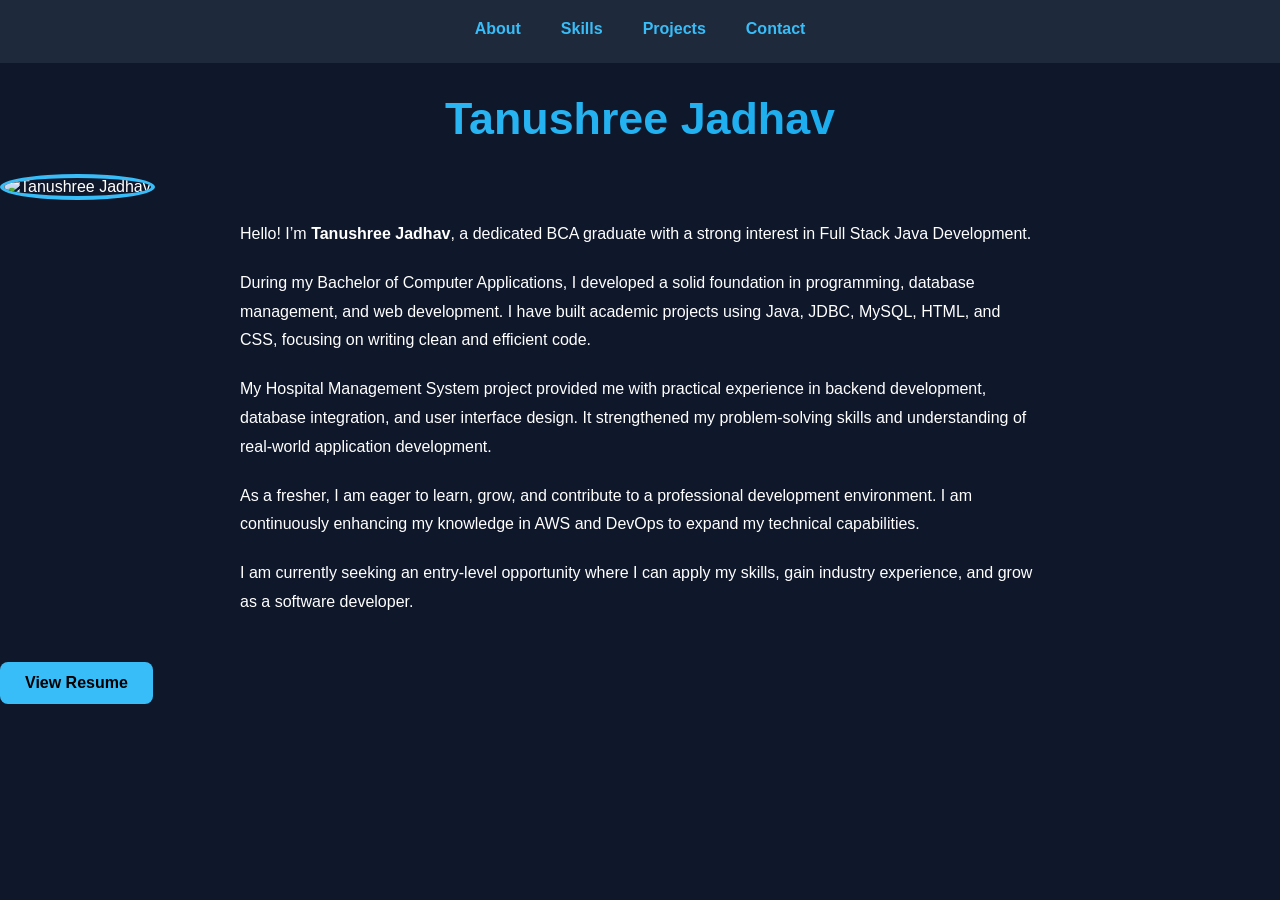
==== index.html @ d6f52b44 "Update index.html" ====
<!DOCTYPE html>
<html>
<head>
    <title>Tanushree Jadhav | About</title>
    <link rel="stylesheet" href="style.css">
</head>
<body>

<nav>
    <a href="index.html">About</a>
    <a href="skills.html">Skills</a>
    <a href="projects.html">Projects</a>
    <a href="contact.html">Contact</a>
</nav>

<h1>Tanushree Jadhav</h1>

<img src="profile.jpg" alt="Tanushree Jadhav">

<p>
Hello! I’m <strong>Tanushree Jadhav</strong>, a dedicated BCA graduate with a strong interest in Full Stack Java Development.
</p>

<p>
During my Bachelor of Computer Applications, I developed a solid foundation in programming, database management, and web development. I have built academic projects using Java, JDBC, MySQL, HTML, and CSS, focusing on writing clean and efficient code.
</p>

<p>
My Hospital Management System project provided me with practical experience in backend development, database integration, and user interface design. It strengthened my problem-solving skills and understanding of real-world application development.
</p>

<p>
As a fresher, I am eager to learn, grow, and contribute to a professional development environment. I am continuously enhancing my knowledge in AWS and DevOps to expand my technical capabilities.
</p>

<p>
I am currently seeking an entry-level opportunity where I can apply my skills, gain industry experience, and grow as a software developer.
</p>

<a href="resume.pdf" class="btn" target="_blank">View Resume</a>

</body>
</html>
---- style.css ----
/* ===== Global Styles ===== */
body {
    background: #0f172a;
    color: #ffffff;
    font-family: 'Poppins', Arial, sans-serif;
    margin: 0;
    padding: 0;
    scroll-behavior: smooth;
}

a {
    text-decoration: none;
    transition: all 0.3s ease;
}

/* ===== Navigation ===== */
nav {
    display: flex;
    justify-content: center;
    padding: 20px;
    background: #1e293b;
    position: sticky;
    top: 0;
    z-index: 1000;
}

nav a {
    color: #38bdf8;
    margin: 0 20px;
    font-weight: bold;
    position: relative;
    padding-bottom: 5px;
}

nav a::after {
    content: '';
    position: absolute;
    width: 0%;
    height: 2px;
    bottom: 0;
    left: 0;
    background-color: #ffffff;
    transition: width 0.3s;
}

nav a:hover::after {
    width: 100%;
}

nav a:hover {
    color: #ffffff;
}

/* ===== Headings ===== */
h1 {
    text-align: center;
    margin-top: 30px;
    font-size: 2.8rem;
    background: linear-gradient(90deg, #38bdf8, #0ea5e9);
    -webkit-background-clip: text;
    -webkit-text-fill-color: transparent;
    animation: fadeIn 1s ease forwards;
}

/* ===== Paragraphs ===== */
p {
    max-width: 800px;
    margin: 20px auto;
    line-height: 1.8;
    font-size: 16px;
    opacity: 0;
    transform: translateY(30px);
    animation: fadeUp 1s ease forwards;
}

/* ===== Buttons ===== */
.btn {
    background: #38bdf8;
    color: black;
    padding: 12px 25px;
    border-radius: 8px;
    font-weight: bold;
    display: inline-block;
    margin-top: 25px;
    transition: all 0.3s ease;
}

.btn:hover {
    background: #ffffff;
    color: #0f172a;
    transform: scale(1.05);
    box-shadow: 0 8px 20px rgba(56, 189, 248, 0.5);
}

/* ===== Profile Image ===== */
img {
    width: 180px;
    height: 180px;
    border-radius: 50%;
    border: 4px solid #38bdf8;
    object-fit: cover;
    transition: transform 0.4s, box-shadow 0.4s;
}

img:hover {
    transform: scale(1.1) rotate(5deg);
    box-shadow: 0 10px 20px rgba(56, 189, 248, 0.5);
}

/* ===== Skills & Projects Grid ===== */
.skills-container,
.projects-container {
    display: grid;
    grid-template-columns: repeat(auto-fit, minmax(200px, 1fr));
    gap: 25px;
    padding: 40px;
    max-width: 1200px;
    margin: 0 auto;
}

.skill-card,
.project-card {
    background: #1e293b;
    padding: 25px 20px;
    text-align: center;
    border-radius: 15px;
    font-weight: bold;
    font-size: 1.1rem;
    color: #ffffff;
    transition: all 0.4s ease;
    opacity: 0;
    transform: translateY(30px);
    animation: fadeUp 0.8s forwards;
}

/* Staggered animation delays */
.skill-card:nth-child(1),
.project-card:nth-child(1) { animation-delay: 0.2s; }
.skill-card:nth-child(2),
.project-card:nth-child(2) { animation-delay: 0.4s; }
.skill-card:nth-child(3),
.project-card:nth-child(3) { animation-delay: 0.6s; }
.skill-card:nth-child(4),
.project-card:nth-child(4) { animation-delay: 0.8s; }
.skill-card:nth-child(5),
.project-card:nth-child(5) { animation-delay: 1s; }
.skill-card:nth-child(6),
.project-card:nth-child(6) { animation-delay: 1.2s; }
.skill-card:nth-child(7),
.project-card:nth-child(7) { animation-delay: 1.4s; }
.skill-card:nth-child(8),
.project-card:nth-child(8) { animation-delay: 1.6s; }

/* Hover Effects for Skill/Project Cards */
.skill-card:hover,
.project-card:hover {
    background: linear-gradient(135deg, #38bdf8, #0ea5e9);
    color: #000000;
    transform: scale(1.1) rotate(-2deg);
    box-shadow: 0 10px 25px rgba(56, 189, 248, 0.5);
}

/* ===== Contact Links ===== */
.contact-link {
    display: block;
    margin: 10px 0;
    padding: 12px 25px;
    background: #1e293b;
    border-radius: 10px;
    color: #38bdf8;
    font-size: 18px;
    font-weight: bold;
    width: 250px;
    transition: all 0.3s ease;
    opacity: 0;
    transform: translateY(30px);
    animation: fadeUp 0.8s forwards;
}

/* Staggered animation delays for contact links */
.contact-link:nth-child(2) { animation-delay: 0.3s; }
.contact-link:nth-child(3) { animation-delay: 0.6s; }
.contact-link:nth-child(4) { animation-delay: 0.9s; }
.contact-link:nth-child(5) { animation-delay: 1.2s; }

.contact-link:hover {
    background: linear-gradient(135deg, #38bdf8, #0ea5e9);
    color: #000000;
    transform: scale(1.05) translateY(-3px);
    box-shadow: 0 8px 20px rgba(56, 189, 248, 0.5);
}

/* ===== Animations ===== */
@keyframes fadeUp {
    0% { opacity: 0; transform: translateY(30px); }
    100% { opacity: 1; transform: translateY(0); }
}

@keyframes fadeIn {
    0% { opacity: 0; transform: translateY(20px); }
    100% { opacity: 1; transform: translateY(0); }
}

/* ===== Responsive ===== */
@media (max-width: 768px) {
    h1 { font-size: 2rem; }
    .skill-card, .project-card { padding: 20px 15px; font-size: 1rem; }
    .contact-link { width: 200px; font-size: 16px; }
    img { width: 150px; height: 150px; }
    p { font-size: 15px; padding: 0 10px; }
}
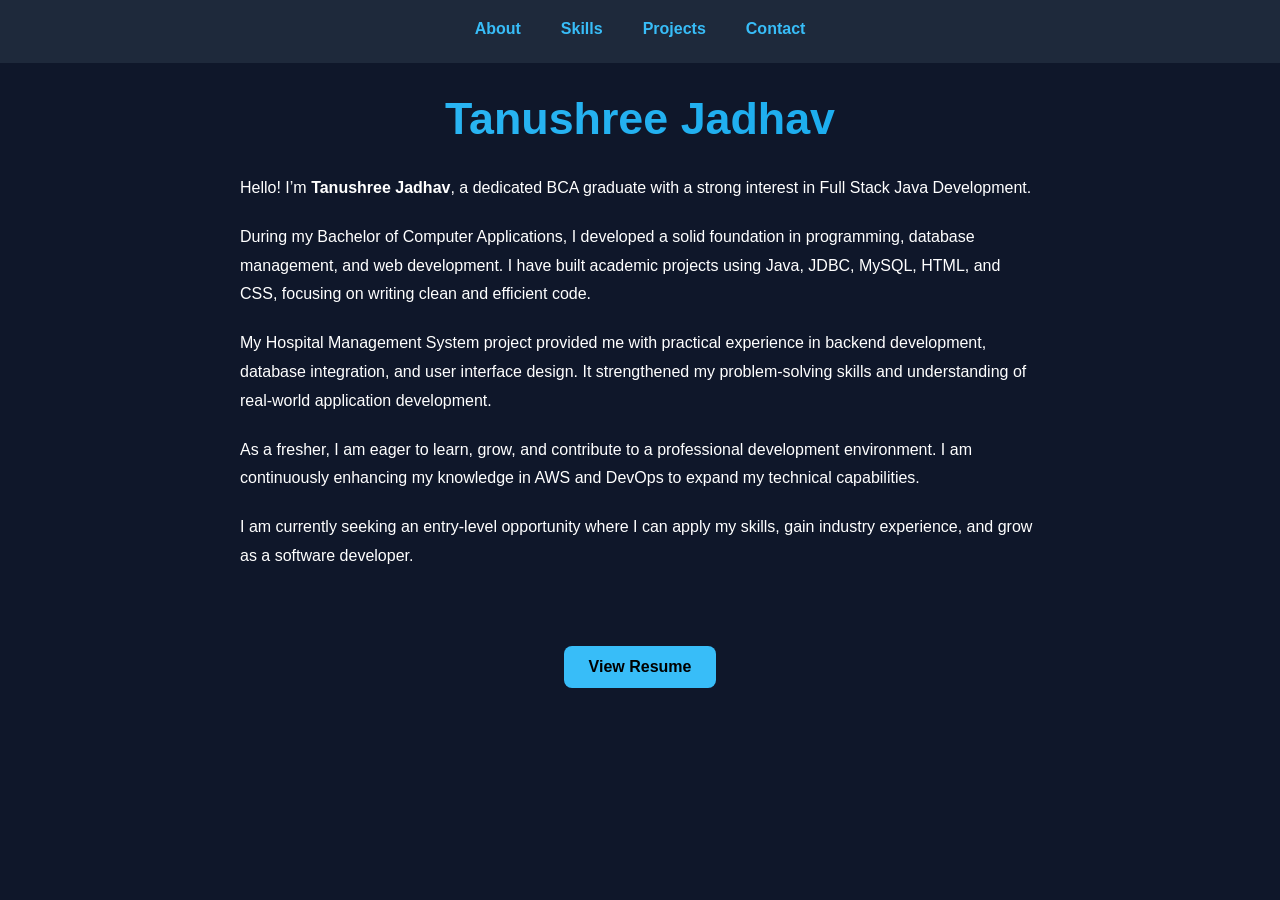
==== commit 3416c9a9: "Update index.html" ====
--- a/index.html
+++ b/index.html
@@ -15,8 +15,7 @@
 
 <h1>Tanushree Jadhav</h1>
 
-<img src="profile.jpg" alt="Tanushree Jadhav">
-
+<!-- About Text -->
 <p>
 Hello! I’m <strong>Tanushree Jadhav</strong>, a dedicated BCA graduate with a strong interest in Full Stack Java Development.
 </p>
@@ -37,7 +36,10 @@
 I am currently seeking an entry-level opportunity where I can apply my skills, gain industry experience, and grow as a software developer.
 </p>
 
-<a href="resume.pdf" class="btn" target="_blank">View Resume</a>
+<!-- Centered Resume Box -->
+<div style="display:flex; justify-content:center; margin-top:50px;">
+    <a href="resume.pdf" class="btn" target="_blank">View Resume</a>
+</div>
 
 </body>
 </html>
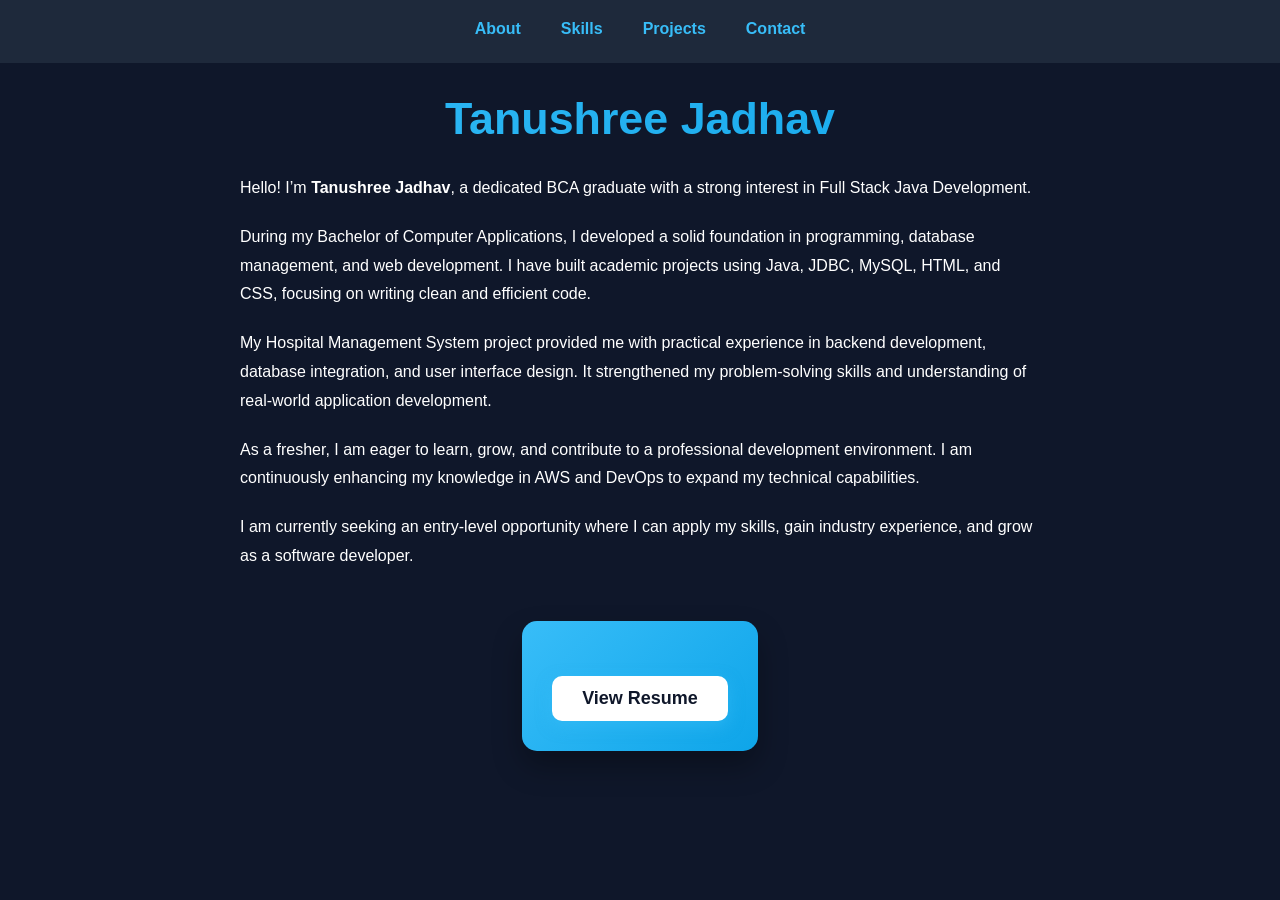
==== commit 6ea032a5: "Update index.html" ====
--- a/index.html
+++ b/index.html
@@ -15,7 +15,6 @@
 
 <h1>Tanushree Jadhav</h1>
 
-<!-- About Text -->
 <p>
 Hello! I’m <strong>Tanushree Jadhav</strong>, a dedicated BCA graduate with a strong interest in Full Stack Java Development.
 </p>
@@ -37,7 +36,7 @@
 </p>
 
 <!-- Centered Resume Box -->
-<div style="display:flex; justify-content:center; margin-top:50px;">
+<div class="resume-box">
     <a href="resume.pdf" class="btn" target="_blank">View Resume</a>
 </div>
 
--- a/style.css
+++ b/style.css
@@ -90,21 +90,6 @@
     color: #0f172a;
     transform: scale(1.05);
     box-shadow: 0 8px 20px rgba(56, 189, 248, 0.5);
-}
-
-/* ===== Profile Image ===== */
-img {
-    width: 180px;
-    height: 180px;
-    border-radius: 50%;
-    border: 4px solid #38bdf8;
-    object-fit: cover;
-    transition: transform 0.4s, box-shadow 0.4s;
-}
-
-img:hover {
-    transform: scale(1.1) rotate(5deg);
-    box-shadow: 0 10px 20px rgba(56, 189, 248, 0.5);
 }
 
 /* ===== Skills & Projects Grid ===== */
@@ -190,6 +175,44 @@
     box-shadow: 0 8px 20px rgba(56, 189, 248, 0.5);
 }
 
+/* ===== Resume Box Styles ===== */
+.resume-box {
+    display: flex;
+    justify-content: center;
+    align-items: center;
+    margin-top: 50px;
+    padding: 30px;
+    background: linear-gradient(135deg, #38bdf8, #0ea5e9);
+    border-radius: 15px;
+    box-shadow: 0 15px 30px rgba(0,0,0,0.3);
+    transition: transform 0.3s, box-shadow 0.3s;
+    width: fit-content;
+    margin-left: auto;
+    margin-right: auto;
+}
+
+.resume-box:hover {
+    transform: scale(1.05);
+    box-shadow: 0 20px 40px rgba(0,0,0,0.4);
+}
+
+.resume-box .btn {
+    background: white;
+    color: #0f172a;
+    padding: 12px 30px;
+    font-size: 18px;
+    font-weight: bold;
+    border-radius: 10px;
+    box-shadow: 0 5px 15px rgba(56,189,248,0.5);
+    transition: all 0.3s ease;
+}
+
+.resume-box .btn:hover {
+    background: #0f172a;
+    color: #38bdf8;
+    box-shadow: 0 8px 20px rgba(56,189,248,0.6);
+}
+
 /* ===== Animations ===== */
 @keyframes fadeUp {
     0% { opacity: 0; transform: translateY(30px); }
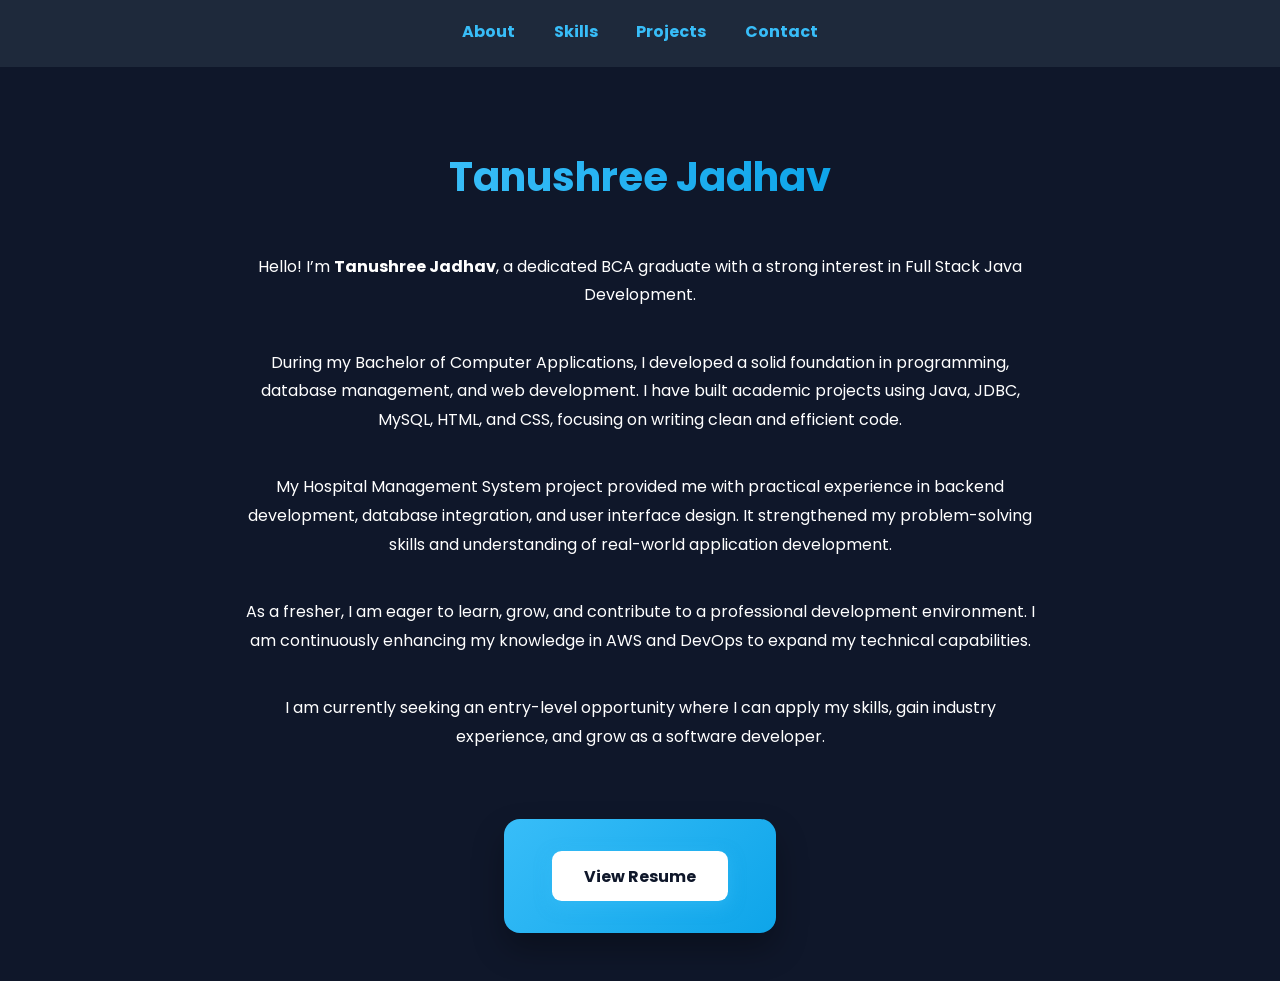
==== commit 57791da1: "Update index.html" ====
--- a/index.html
+++ b/index.html
@@ -2,6 +2,10 @@
 <html>
 <head>
     <title>Tanushree Jadhav | About</title>
+
+    <!-- Google Font -->
+    <link href="https://fonts.googleapis.com/css2?family=Poppins:wght@400;600;700&display=swap" rel="stylesheet">
+
     <link rel="stylesheet" href="style.css">
 </head>
 <body>
@@ -13,31 +17,32 @@
     <a href="contact.html">Contact</a>
 </nav>
 
-<h1>Tanushree Jadhav</h1>
+<div class="about-container">
+    <h1>Tanushree Jadhav</h1>
 
-<p>
-Hello! I’m <strong>Tanushree Jadhav</strong>, a dedicated BCA graduate with a strong interest in Full Stack Java Development.
-</p>
+    <p>
+    Hello! I’m <strong>Tanushree Jadhav</strong>, a dedicated BCA graduate with a strong interest in Full Stack Java Development.
+    </p>
 
-<p>
-During my Bachelor of Computer Applications, I developed a solid foundation in programming, database management, and web development. I have built academic projects using Java, JDBC, MySQL, HTML, and CSS, focusing on writing clean and efficient code.
-</p>
+    <p>
+    During my Bachelor of Computer Applications, I developed a solid foundation in programming, database management, and web development. I have built academic projects using Java, JDBC, MySQL, HTML, and CSS, focusing on writing clean and efficient code.
+    </p>
 
-<p>
-My Hospital Management System project provided me with practical experience in backend development, database integration, and user interface design. It strengthened my problem-solving skills and understanding of real-world application development.
-</p>
+    <p>
+    My Hospital Management System project provided me with practical experience in backend development, database integration, and user interface design. It strengthened my problem-solving skills and understanding of real-world application development.
+    </p>
 
-<p>
-As a fresher, I am eager to learn, grow, and contribute to a professional development environment. I am continuously enhancing my knowledge in AWS and DevOps to expand my technical capabilities.
-</p>
+    <p>
+    As a fresher, I am eager to learn, grow, and contribute to a professional development environment. I am continuously enhancing my knowledge in AWS and DevOps to expand my technical capabilities.
+    </p>
 
-<p>
-I am currently seeking an entry-level opportunity where I can apply my skills, gain industry experience, and grow as a software developer.
-</p>
+    <p>
+    I am currently seeking an entry-level opportunity where I can apply my skills, gain industry experience, and grow as a software developer.
+    </p>
 
-<!-- Centered Resume Box -->
-<div class="resume-box">
-    <a href="resume.pdf" class="btn" target="_blank">View Resume</a>
+    <div class="resume-box">
+        <a href="resume.pdf" class="btn" target="_blank">View Resume</a>
+    </div>
 </div>
 
 </body>
--- a/style.css
+++ b/style.css
@@ -1,4 +1,8 @@
 /* ===== Global Styles ===== */
+html {
+    font-size: 16px; /* Base font size for rem units */
+}
+
 body {
     background: #0f172a;
     color: #ffffff;
@@ -17,7 +21,7 @@
 nav {
     display: flex;
     justify-content: center;
-    padding: 20px;
+    padding: 1.2rem 0;
     background: #1e293b;
     position: sticky;
     top: 0;
@@ -26,10 +30,11 @@
 
 nav a {
     color: #38bdf8;
-    margin: 0 20px;
+    margin: 0 1.2rem;
     font-weight: bold;
     position: relative;
-    padding-bottom: 5px;
+    padding-bottom: 0.2rem;
+    font-size: 1rem; /* consistent on all screens */
 }
 
 nav a::after {
@@ -54,181 +59,160 @@
 /* ===== Headings ===== */
 h1 {
     text-align: center;
-    margin-top: 30px;
-    font-size: 2.8rem;
+    margin-top: 2rem;
+    font-size: 2.5rem; /* Use rem for scaling */
     background: linear-gradient(90deg, #38bdf8, #0ea5e9);
     -webkit-background-clip: text;
     -webkit-text-fill-color: transparent;
-    animation: fadeIn 1s ease forwards;
 }
 
 /* ===== Paragraphs ===== */
 p {
-    max-width: 800px;
-    margin: 20px auto;
+    max-width: 50rem; /* 800px approx */
+    margin: 1.2rem auto;
     line-height: 1.8;
-    font-size: 16px;
-    opacity: 0;
-    transform: translateY(30px);
-    animation: fadeUp 1s ease forwards;
-}
-
-/* ===== Buttons ===== */
-.btn {
-    background: #38bdf8;
-    color: black;
-    padding: 12px 25px;
-    border-radius: 8px;
-    font-weight: bold;
-    display: inline-block;
-    margin-top: 25px;
-    transition: all 0.3s ease;
-}
-
-.btn:hover {
-    background: #ffffff;
+    font-size: 1rem;
+}
+
+/* ===== About Page ===== */
+.about-container {
+    display: flex;
+    flex-direction: column;
+    align-items: center;
+    justify-content: flex-start;
+    max-width: 50rem;
+    margin: 0 auto;
+    padding: 3rem 1rem;
+    text-align: center;
+}
+
+/* ===== Resume Box ===== */
+.resume-box {
+    display: flex;
+    justify-content: center;
+    align-items: center;
+    margin-top: 3rem;
+    padding: 2rem 3rem;
+    background: linear-gradient(135deg, #38bdf8, #0ea5e9);
+    border-radius: 1rem;
+    box-shadow: 0 1rem 2rem rgba(0,0,0,0.3);
+    transition: transform 0.3s, box-shadow 0.3s;
+}
+
+.resume-box:hover {
+    transform: scale(1.05);
+    box-shadow: 0 1.2rem 2.5rem rgba(0,0,0,0.4);
+}
+
+.resume-box .btn {
+    background: white;
     color: #0f172a;
-    transform: scale(1.05);
-    box-shadow: 0 8px 20px rgba(56, 189, 248, 0.5);
-}
-
-/* ===== Skills & Projects Grid ===== */
+    padding: 0.8rem 2rem;
+    font-size: 1rem;
+    font-weight: bold;
+    border-radius: 0.6rem;
+    box-shadow: 0 0.3rem 1rem rgba(56,189,248,0.5);
+}
+
+.resume-box .btn:hover {
+    background: #0f172a;
+    color: #38bdf8;
+    box-shadow: 0 0.5rem 1.5rem rgba(56,189,248,0.6);
+}
+
+/* ===== Skills & Projects ===== */
 .skills-container,
 .projects-container {
     display: grid;
-    grid-template-columns: repeat(auto-fit, minmax(200px, 1fr));
-    gap: 25px;
-    padding: 40px;
-    max-width: 1200px;
+    grid-template-columns: repeat(auto-fit, minmax(12rem, 1fr));
+    gap: 1.5rem;
+    padding: 2.5rem;
+    max-width: 75rem;
     margin: 0 auto;
 }
 
 .skill-card,
 .project-card {
     background: #1e293b;
-    padding: 25px 20px;
-    text-align: center;
-    border-radius: 15px;
-    font-weight: bold;
-    font-size: 1.1rem;
+    padding: 1.5rem 1rem;
+    text-align: center;
+    border-radius: 1rem;
+    font-weight: bold;
+    font-size: 1rem;
     color: #ffffff;
     transition: all 0.4s ease;
-    opacity: 0;
-    transform: translateY(30px);
-    animation: fadeUp 0.8s forwards;
-}
-
-/* Staggered animation delays */
-.skill-card:nth-child(1),
-.project-card:nth-child(1) { animation-delay: 0.2s; }
-.skill-card:nth-child(2),
-.project-card:nth-child(2) { animation-delay: 0.4s; }
-.skill-card:nth-child(3),
-.project-card:nth-child(3) { animation-delay: 0.6s; }
-.skill-card:nth-child(4),
-.project-card:nth-child(4) { animation-delay: 0.8s; }
-.skill-card:nth-child(5),
-.project-card:nth-child(5) { animation-delay: 1s; }
-.skill-card:nth-child(6),
-.project-card:nth-child(6) { animation-delay: 1.2s; }
-.skill-card:nth-child(7),
-.project-card:nth-child(7) { animation-delay: 1.4s; }
-.skill-card:nth-child(8),
-.project-card:nth-child(8) { animation-delay: 1.6s; }
-
-/* Hover Effects for Skill/Project Cards */
+}
+
 .skill-card:hover,
 .project-card:hover {
     background: linear-gradient(135deg, #38bdf8, #0ea5e9);
     color: #000000;
-    transform: scale(1.1) rotate(-2deg);
-    box-shadow: 0 10px 25px rgba(56, 189, 248, 0.5);
-}
-
-/* ===== Contact Links ===== */
+    transform: scale(1.05);
+    box-shadow: 0 0.5rem 1.5rem rgba(56, 189, 248, 0.5);
+}
+
+/* ===== Contact Page ===== */
+.contact-wrapper {
+    display: flex;
+    justify-content: center;
+    align-items: center;
+    min-height: calc(100vh - 5rem); /* adjust for nav height */
+    padding: 1rem;
+}
+
+.contact-container {
+    display: flex;
+    flex-direction: column;
+    align-items: center;
+    text-align: center;
+}
+
+.contact-container h1 {
+    font-size: 2.5rem;
+    margin-bottom: 2.5rem;
+    background: linear-gradient(90deg, #38bdf8, #0ea5e9);
+    -webkit-background-clip: text;
+    -webkit-text-fill-color: transparent;
+}
+
 .contact-link {
     display: block;
-    margin: 10px 0;
-    padding: 12px 25px;
+    margin: 1rem 0;
+    padding: 1rem 2rem;
+    width: 18rem;
+    font-size: 1rem;
+    font-weight: bold;
+    border-radius: 0.8rem;
     background: #1e293b;
-    border-radius: 10px;
     color: #38bdf8;
-    font-size: 18px;
-    font-weight: bold;
-    width: 250px;
     transition: all 0.3s ease;
-    opacity: 0;
-    transform: translateY(30px);
-    animation: fadeUp 0.8s forwards;
-}
-
-/* Staggered animation delays for contact links */
-.contact-link:nth-child(2) { animation-delay: 0.3s; }
-.contact-link:nth-child(3) { animation-delay: 0.6s; }
-.contact-link:nth-child(4) { animation-delay: 0.9s; }
-.contact-link:nth-child(5) { animation-delay: 1.2s; }
+}
 
 .contact-link:hover {
     background: linear-gradient(135deg, #38bdf8, #0ea5e9);
     color: #000000;
-    transform: scale(1.05) translateY(-3px);
-    box-shadow: 0 8px 20px rgba(56, 189, 248, 0.5);
-}
-
-/* ===== Resume Box Styles ===== */
-.resume-box {
-    display: flex;
-    justify-content: center;
-    align-items: center;
-    margin-top: 50px;
-    padding: 30px;
-    background: linear-gradient(135deg, #38bdf8, #0ea5e9);
-    border-radius: 15px;
-    box-shadow: 0 15px 30px rgba(0,0,0,0.3);
-    transition: transform 0.3s, box-shadow 0.3s;
-    width: fit-content;
-    margin-left: auto;
-    margin-right: auto;
-}
-
-.resume-box:hover {
     transform: scale(1.05);
-    box-shadow: 0 20px 40px rgba(0,0,0,0.4);
-}
-
-.resume-box .btn {
-    background: white;
-    color: #0f172a;
-    padding: 12px 30px;
-    font-size: 18px;
-    font-weight: bold;
-    border-radius: 10px;
-    box-shadow: 0 5px 15px rgba(56,189,248,0.5);
-    transition: all 0.3s ease;
-}
-
-.resume-box .btn:hover {
-    background: #0f172a;
-    color: #38bdf8;
-    box-shadow: 0 8px 20px rgba(56,189,248,0.6);
+    box-shadow: 0 0.5rem 1.5rem rgba(56,189,248,0.5);
 }
 
 /* ===== Animations ===== */
 @keyframes fadeUp {
-    0% { opacity: 0; transform: translateY(30px); }
+    0% { opacity: 0; transform: translateY(2rem); }
     100% { opacity: 1; transform: translateY(0); }
 }
 
 @keyframes fadeIn {
-    0% { opacity: 0; transform: translateY(20px); }
+    0% { opacity: 0; transform: translateY(1rem); }
     100% { opacity: 1; transform: translateY(0); }
 }
 
-/* ===== Responsive ===== */
-@media (max-width: 768px) {
+/* ===== Responsive (Mobile Friendly) ===== */
+@media (max-width: 480px) {
     h1 { font-size: 2rem; }
-    .skill-card, .project-card { padding: 20px 15px; font-size: 1rem; }
-    .contact-link { width: 200px; font-size: 16px; }
-    img { width: 150px; height: 150px; }
-    p { font-size: 15px; padding: 0 10px; }
-}
+    p { font-size: 1rem; }
+    nav a { font-size: 0.95rem; margin: 0 0.8rem; }
+    .contact-container h1 { font-size: 2rem; }
+    .contact-link { width: 90%; font-size: 1rem; padding: 0.9rem 1rem; }
+    .resume-box { padding: 1.5rem 2rem; }
+    .skill-card, .project-card { padding: 1rem; font-size: 0.95rem; }
+}
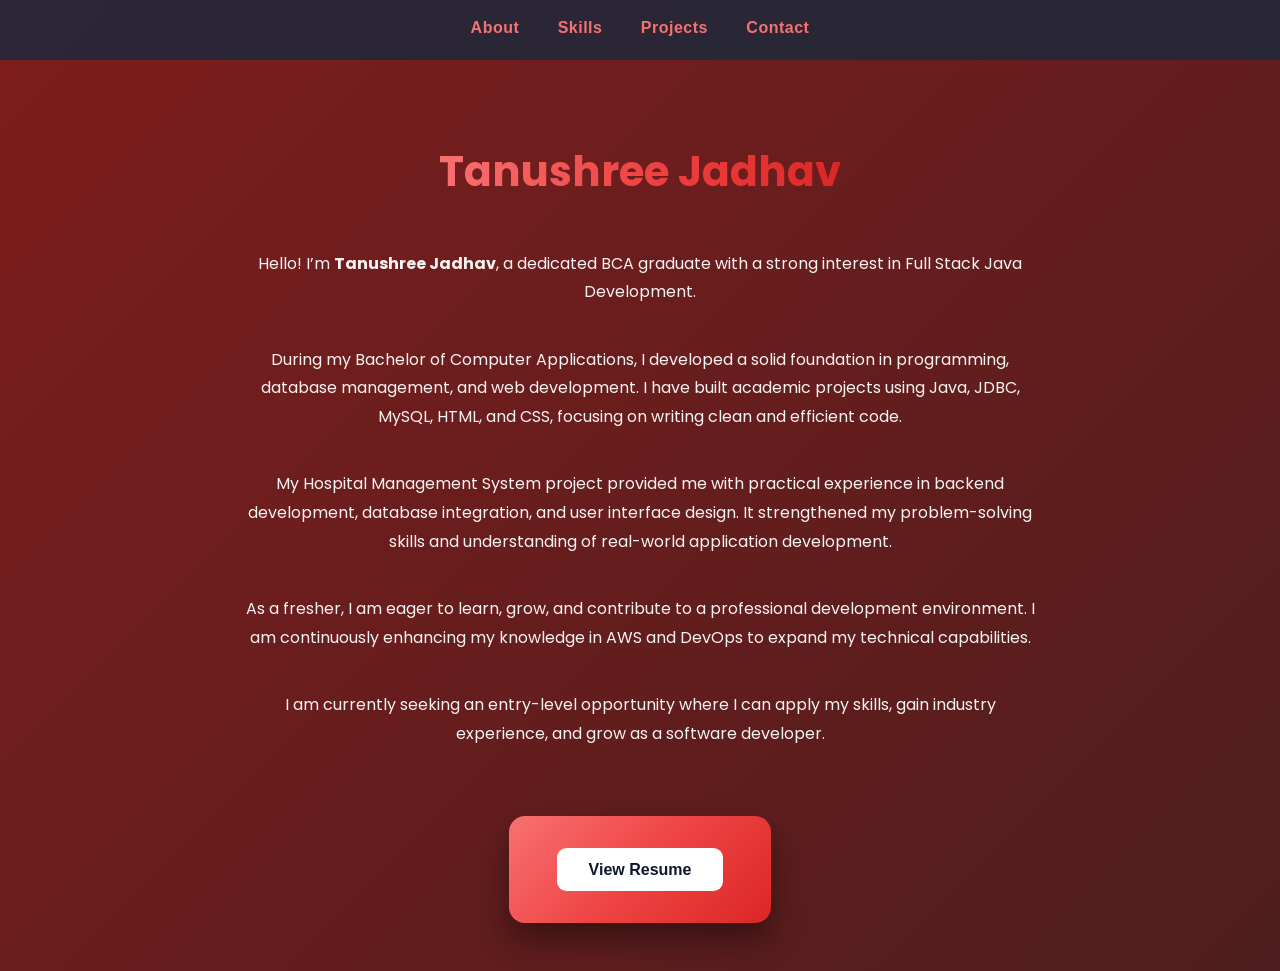
==== commit dc49e8ad: "Update index.html" ====
--- a/index.html
+++ b/index.html
@@ -1,11 +1,17 @@
 <!DOCTYPE html>
-<html>
+<html lang="en">
 <head>
+    <meta charset="UTF-8">
+
+    <!-- Mobile Responsive (IMPORTANT) -->
+    <meta name="viewport" content="width=device-width, initial-scale=1.0">
+
     <title>Tanushree Jadhav | About</title>
 
     <!-- Google Font -->
     <link href="https://fonts.googleapis.com/css2?family=Poppins:wght@400;600;700&display=swap" rel="stylesheet">
 
+    <!-- CSS -->
     <link rel="stylesheet" href="style.css">
 </head>
 <body>
--- a/style.css
+++ b/style.css
@@ -1,17 +1,29 @@
 /* ===== Global Styles ===== */
 html {
-    font-size: 16px; /* Base font size for rem units */
+    font-size: 16px;
 }
 
 body {
-    background: #0f172a;
-    color: #ffffff;
-    font-family: 'Poppins', Arial, sans-serif;
     margin: 0;
     padding: 0;
+    font-family: 'Poppins', Arial, sans-serif;
+    color: #ffffff;
     scroll-behavior: smooth;
-}
-
+
+    /* 🔥 Animated Gradient Background */
+    background: linear-gradient(-45deg, #0f172a, #1e1b2e, #3f1d1d, #7f1d1d);
+    background-size: 400% 400%;
+    animation: gradientMove 12s ease infinite;
+}
+
+/* Background Animation */
+@keyframes gradientMove {
+    0% { background-position: 0% 50%; }
+    50% { background-position: 100% 50%; }
+    100% { background-position: 0% 50%; }
+}
+
+/* Smooth link effect */
 a {
     text-decoration: none;
     transition: all 0.3s ease;
@@ -22,19 +34,21 @@
     display: flex;
     justify-content: center;
     padding: 1.2rem 0;
-    background: #1e293b;
+    background: rgba(30, 41, 59, 0.85);
+    backdrop-filter: blur(8px);
     position: sticky;
     top: 0;
     z-index: 1000;
 }
 
 nav a {
-    color: #38bdf8;
+    color: #f87171;
     margin: 0 1.2rem;
-    font-weight: bold;
+    font-weight: 600;
     position: relative;
     padding-bottom: 0.2rem;
-    font-size: 1rem; /* consistent on all screens */
+    font-size: 1rem;
+    letter-spacing: 0.5px;
 }
 
 nav a::after {
@@ -44,7 +58,7 @@
     height: 2px;
     bottom: 0;
     left: 0;
-    background-color: #ffffff;
+    background-color: #f87171;
     transition: width 0.3s;
 }
 
@@ -60,18 +74,20 @@
 h1 {
     text-align: center;
     margin-top: 2rem;
-    font-size: 2.5rem; /* Use rem for scaling */
-    background: linear-gradient(90deg, #38bdf8, #0ea5e9);
+    font-size: 2.6rem;
+    font-weight: 700;
+    background: linear-gradient(90deg, #f87171, #ef4444, #dc2626);
     -webkit-background-clip: text;
     -webkit-text-fill-color: transparent;
 }
 
 /* ===== Paragraphs ===== */
 p {
-    max-width: 50rem; /* 800px approx */
+    max-width: 50rem;
     margin: 1.2rem auto;
     line-height: 1.8;
     font-size: 1rem;
+    opacity: 0.95;
 }
 
 /* ===== About Page ===== */
@@ -79,7 +95,6 @@
     display: flex;
     flex-direction: column;
     align-items: center;
-    justify-content: flex-start;
     max-width: 50rem;
     margin: 0 auto;
     padding: 3rem 1rem;
@@ -93,15 +108,15 @@
     align-items: center;
     margin-top: 3rem;
     padding: 2rem 3rem;
-    background: linear-gradient(135deg, #38bdf8, #0ea5e9);
+    background: linear-gradient(135deg, #f87171, #ef4444, #dc2626);
     border-radius: 1rem;
-    box-shadow: 0 1rem 2rem rgba(0,0,0,0.3);
-    transition: transform 0.3s, box-shadow 0.3s;
+    box-shadow: 0 1rem 2rem rgba(0,0,0,0.4);
+    transition: all 0.4s ease;
 }
 
 .resume-box:hover {
-    transform: scale(1.05);
-    box-shadow: 0 1.2rem 2.5rem rgba(0,0,0,0.4);
+    transform: translateY(-5px);
+    box-shadow: 0 1.2rem 2.5rem rgba(248,113,113,0.4);
 }
 
 .resume-box .btn {
@@ -109,15 +124,13 @@
     color: #0f172a;
     padding: 0.8rem 2rem;
     font-size: 1rem;
-    font-weight: bold;
+    font-weight: 600;
     border-radius: 0.6rem;
-    box-shadow: 0 0.3rem 1rem rgba(56,189,248,0.5);
 }
 
 .resume-box .btn:hover {
     background: #0f172a;
-    color: #38bdf8;
-    box-shadow: 0 0.5rem 1.5rem rgba(56,189,248,0.6);
+    color: #f87171;
 }
 
 /* ===== Skills & Projects ===== */
@@ -133,11 +146,11 @@
 
 .skill-card,
 .project-card {
-    background: #1e293b;
+    background: rgba(30, 41, 59, 0.9);
     padding: 1.5rem 1rem;
     text-align: center;
     border-radius: 1rem;
-    font-weight: bold;
+    font-weight: 600;
     font-size: 1rem;
     color: #ffffff;
     transition: all 0.4s ease;
@@ -145,10 +158,10 @@
 
 .skill-card:hover,
 .project-card:hover {
-    background: linear-gradient(135deg, #38bdf8, #0ea5e9);
+    background: linear-gradient(135deg, #f87171, #ef4444, #dc2626);
     color: #000000;
-    transform: scale(1.05);
-    box-shadow: 0 0.5rem 1.5rem rgba(56, 189, 248, 0.5);
+    transform: translateY(-8px);
+    box-shadow: 0 0.8rem 1.8rem rgba(248,113,113,0.4);
 }
 
 /* ===== Contact Page ===== */
@@ -156,7 +169,7 @@
     display: flex;
     justify-content: center;
     align-items: center;
-    min-height: calc(100vh - 5rem); /* adjust for nav height */
+    min-height: calc(100vh - 5rem);
     padding: 1rem;
 }
 
@@ -165,14 +178,6 @@
     flex-direction: column;
     align-items: center;
     text-align: center;
-}
-
-.contact-container h1 {
-    font-size: 2.5rem;
-    margin-bottom: 2.5rem;
-    background: linear-gradient(90deg, #38bdf8, #0ea5e9);
-    -webkit-background-clip: text;
-    -webkit-text-fill-color: transparent;
 }
 
 .contact-link {
@@ -181,38 +186,25 @@
     padding: 1rem 2rem;
     width: 18rem;
     font-size: 1rem;
-    font-weight: bold;
+    font-weight: 600;
     border-radius: 0.8rem;
-    background: #1e293b;
-    color: #38bdf8;
+    background: rgba(30, 41, 59, 0.9);
+    color: #f87171;
     transition: all 0.3s ease;
 }
 
 .contact-link:hover {
-    background: linear-gradient(135deg, #38bdf8, #0ea5e9);
+    background: linear-gradient(135deg, #f87171, #ef4444);
     color: #000000;
-    transform: scale(1.05);
-    box-shadow: 0 0.5rem 1.5rem rgba(56,189,248,0.5);
-}
-
-/* ===== Animations ===== */
-@keyframes fadeUp {
-    0% { opacity: 0; transform: translateY(2rem); }
-    100% { opacity: 1; transform: translateY(0); }
-}
-
-@keyframes fadeIn {
-    0% { opacity: 0; transform: translateY(1rem); }
-    100% { opacity: 1; transform: translateY(0); }
-}
-
-/* ===== Responsive (Mobile Friendly) ===== */
+    transform: translateY(-5px);
+    box-shadow: 0 0.8rem 1.8rem rgba(248,113,113,0.4);
+}
+
+/* ===== Responsive ===== */
 @media (max-width: 480px) {
     h1 { font-size: 2rem; }
     p { font-size: 1rem; }
-    nav a { font-size: 0.95rem; margin: 0 0.8rem; }
-    .contact-container h1 { font-size: 2rem; }
-    .contact-link { width: 90%; font-size: 1rem; padding: 0.9rem 1rem; }
+    nav a { font-size: 0.9rem; margin: 0 0.7rem; }
+    .contact-link { width: 90%; }
     .resume-box { padding: 1.5rem 2rem; }
-    .skill-card, .project-card { padding: 1rem; font-size: 0.95rem; }
-}
+}
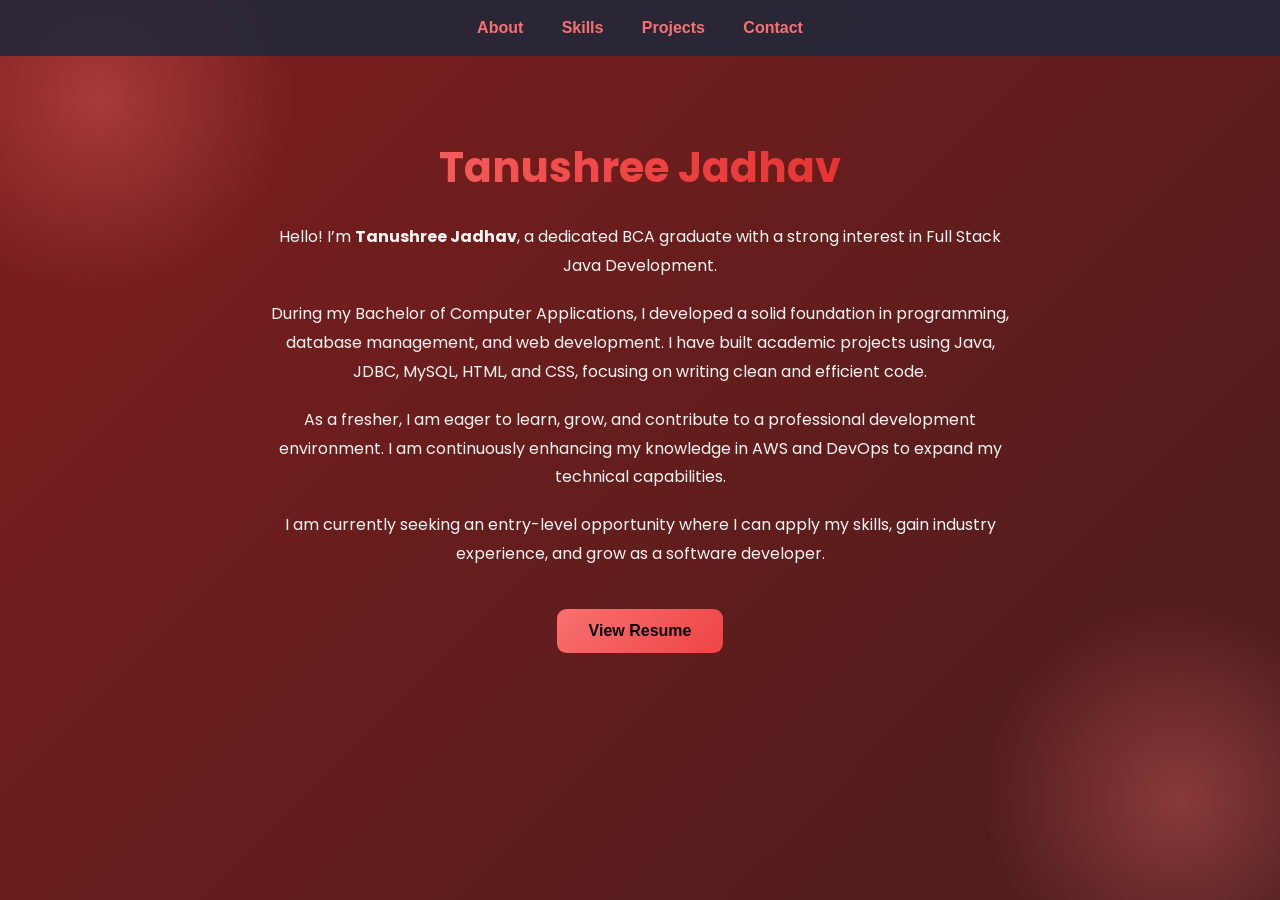
==== commit 84d8e7dc: "Update index.html" ====
--- a/index.html
+++ b/index.html
@@ -35,10 +35,6 @@
     </p>
 
     <p>
-    My Hospital Management System project provided me with practical experience in backend development, database integration, and user interface design. It strengthened my problem-solving skills and understanding of real-world application development.
-    </p>
-
-    <p>
     As a fresher, I am eager to learn, grow, and contribute to a professional development environment. I am continuously enhancing my knowledge in AWS and DevOps to expand my technical capabilities.
     </p>
 
@@ -53,3 +49,4 @@
 
 </body>
 </html>
+
--- a/style.css
+++ b/style.css
@@ -1,35 +1,72 @@
-/* ===== Global Styles ===== */
+/* ============================= */
+/* GLOBAL RESET */
+/* ============================= */
+
+* {
+    margin: 0;
+    padding: 0;
+    box-sizing: border-box;
+}
+
 html {
     font-size: 16px;
 }
 
 body {
-    margin: 0;
-    padding: 0;
     font-family: 'Poppins', Arial, sans-serif;
     color: #ffffff;
     scroll-behavior: smooth;
-
-    /* 🔥 Animated Gradient Background */
+    overflow-x: hidden;
+
+    /* Animated Gradient Background */
     background: linear-gradient(-45deg, #0f172a, #1e1b2e, #3f1d1d, #7f1d1d);
     background-size: 400% 400%;
     animation: gradientMove 12s ease infinite;
 }
 
-/* Background Animation */
+/* Gradient Animation */
 @keyframes gradientMove {
     0% { background-position: 0% 50%; }
     50% { background-position: 100% 50%; }
     100% { background-position: 0% 50%; }
 }
 
-/* Smooth link effect */
-a {
-    text-decoration: none;
-    transition: all 0.3s ease;
-}
-
-/* ===== Navigation ===== */
+/* ============================= */
+/* FLOATING GLOW BACKGROUND */
+/* ============================= */
+
+body::before,
+body::after {
+    content: "";
+    position: fixed;
+    width: 400px;
+    height: 400px;
+    background: radial-gradient(circle, rgba(248,113,113,0.35), transparent 70%);
+    border-radius: 50%;
+    z-index: -1;
+    animation: float 8s ease-in-out infinite;
+}
+
+body::before {
+    top: -100px;
+    left: -100px;
+}
+
+body::after {
+    bottom: -100px;
+    right: -100px;
+    animation-delay: 4s;
+}
+
+@keyframes float {
+    0%,100% { transform: translateY(0px); }
+    50% { transform: translateY(30px); }
+}
+
+/* ============================= */
+/* NAVIGATION */
+/* ============================= */
+
 nav {
     display: flex;
     justify-content: center;
@@ -45,166 +82,176 @@
     color: #f87171;
     margin: 0 1.2rem;
     font-weight: 600;
-    position: relative;
-    padding-bottom: 0.2rem;
-    font-size: 1rem;
-    letter-spacing: 0.5px;
-}
-
-nav a::after {
-    content: '';
-    position: absolute;
-    width: 0%;
-    height: 2px;
-    bottom: 0;
-    left: 0;
-    background-color: #f87171;
-    transition: width 0.3s;
-}
-
-nav a:hover::after {
-    width: 100%;
+    text-decoration: none;
+    transition: 0.3s;
 }
 
 nav a:hover {
     color: #ffffff;
 }
 
-/* ===== Headings ===== */
+/* ============================= */
+/* HEADINGS */
+/* ============================= */
+
 h1 {
     text-align: center;
-    margin-top: 2rem;
     font-size: 2.6rem;
-    font-weight: 700;
+    margin: 2rem 0 1.5rem;
     background: linear-gradient(90deg, #f87171, #ef4444, #dc2626);
     -webkit-background-clip: text;
     -webkit-text-fill-color: transparent;
 }
 
-/* ===== Paragraphs ===== */
+/* ============================= */
+/* ABOUT */
+/* ============================= */
+
+.about-container {
+    max-width: 800px;
+    margin: auto;
+    padding: 3rem 1.5rem;
+    text-align: center;
+}
+
 p {
-    max-width: 50rem;
-    margin: 1.2rem auto;
+    font-size: 1rem;
     line-height: 1.8;
-    font-size: 1rem;
+    margin-bottom: 1.2rem;
     opacity: 0.95;
 }
 
-/* ===== About Page ===== */
-.about-container {
-    display: flex;
-    flex-direction: column;
-    align-items: center;
-    max-width: 50rem;
-    margin: 0 auto;
-    padding: 3rem 1rem;
-    text-align: center;
-}
-
-/* ===== Resume Box ===== */
+/* ============================= */
+/* RESUME BUTTON */
+/* ============================= */
+
 .resume-box {
-    display: flex;
-    justify-content: center;
-    align-items: center;
-    margin-top: 3rem;
-    padding: 2rem 3rem;
-    background: linear-gradient(135deg, #f87171, #ef4444, #dc2626);
-    border-radius: 1rem;
-    box-shadow: 0 1rem 2rem rgba(0,0,0,0.4);
-    transition: all 0.4s ease;
-}
-
-.resume-box:hover {
-    transform: translateY(-5px);
-    box-shadow: 0 1.2rem 2.5rem rgba(248,113,113,0.4);
-}
-
-.resume-box .btn {
-    background: white;
-    color: #0f172a;
+    margin-top: 2.5rem;
+}
+
+.btn {
+    display: inline-block;
     padding: 0.8rem 2rem;
     font-size: 1rem;
     font-weight: 600;
     border-radius: 0.6rem;
-}
-
-.resume-box .btn:hover {
-    background: #0f172a;
-    color: #f87171;
-}
-
-/* ===== Skills & Projects ===== */
-.skills-container,
+    text-decoration: none;
+    background: linear-gradient(135deg, #f87171, #ef4444);
+    color: #000000;
+    transition: 0.4s ease;
+}
+
+.btn:hover {
+    transform: translateY(-5px);
+    box-shadow: 0 0.8rem 1.8rem rgba(248,113,113,0.4);
+}
+
+/* ============================= */
+/* SKILLS */
+/* ============================= */
+
+.skills-container {
+    display: grid;
+    grid-template-columns: repeat(auto-fit, minmax(200px, 1fr));
+    gap: 20px;
+    max-width: 1000px;
+    margin: 60px auto;
+    padding: 20px;
+}
+
+.skill-card {
+    background: rgba(0,0,0,0.6);
+    padding: 25px;
+    text-align: center;
+    border-radius: 12px;
+    transition: 0.3s;
+}
+
+.skill-card:hover {
+    background: linear-gradient(135deg, #f87171, #ef4444);
+    color: black;
+    transform: translateY(-8px);
+}
+
+/* ============================= */
+/* PROJECTS */
+/* ============================= */
+
 .projects-container {
     display: grid;
-    grid-template-columns: repeat(auto-fit, minmax(12rem, 1fr));
-    gap: 1.5rem;
-    padding: 2.5rem;
-    max-width: 75rem;
-    margin: 0 auto;
-}
-
-.skill-card,
+    grid-template-columns: repeat(auto-fit, minmax(250px, 1fr));
+    gap: 25px;
+    max-width: 1100px;
+    margin: 60px auto;
+    padding: 20px;
+}
+
 .project-card {
-    background: rgba(30, 41, 59, 0.9);
-    padding: 1.5rem 1rem;
-    text-align: center;
-    border-radius: 1rem;
-    font-weight: 600;
-    font-size: 1rem;
-    color: #ffffff;
-    transition: all 0.4s ease;
-}
-
-.skill-card:hover,
+    background: rgba(0,0,0,0.6);
+    padding: 30px;
+    border-radius: 12px;
+    transition: 0.3s;
+}
+
 .project-card:hover {
-    background: linear-gradient(135deg, #f87171, #ef4444, #dc2626);
-    color: #000000;
+    background: linear-gradient(135deg, #f87171, #ef4444);
+    color: black;
     transform: translateY(-8px);
-    box-shadow: 0 0.8rem 1.8rem rgba(248,113,113,0.4);
-}
-
-/* ===== Contact Page ===== */
+}
+
+/* ============================= */
+/* CONTACT */
+/* ============================= */
+
 .contact-wrapper {
     display: flex;
     justify-content: center;
     align-items: center;
-    min-height: calc(100vh - 5rem);
-    padding: 1rem;
+    min-height: 70vh;
 }
 
 .contact-container {
-    display: flex;
-    flex-direction: column;
-    align-items: center;
     text-align: center;
 }
 
 .contact-link {
     display: block;
-    margin: 1rem 0;
-    padding: 1rem 2rem;
-    width: 18rem;
-    font-size: 1rem;
+    margin: 15px auto;
+    padding: 18px 25px;
+    width: 90%;
+    max-width: 420px;
+    background: rgba(0,0,0,0.6);
+    border-radius: 12px;
+    text-decoration: none;
+    color: #f87171;
     font-weight: 600;
-    border-radius: 0.8rem;
-    background: rgba(30, 41, 59, 0.9);
-    color: #f87171;
-    transition: all 0.3s ease;
+    transition: 0.3s;
+
+    /* FIX EMAIL OVERFLOW */
+    word-break: break-word;
 }
 
 .contact-link:hover {
     background: linear-gradient(135deg, #f87171, #ef4444);
-    color: #000000;
+    color: black;
     transform: translateY(-5px);
-    box-shadow: 0 0.8rem 1.8rem rgba(248,113,113,0.4);
-}
-
-/* ===== Responsive ===== */
-@media (max-width: 480px) {
-    h1 { font-size: 2rem; }
-    p { font-size: 1rem; }
-    nav a { font-size: 0.9rem; margin: 0 0.7rem; }
-    .contact-link { width: 90%; }
-    .resume-box { padding: 1.5rem 2rem; }
-}
+}
+
+/* ============================= */
+/* MOBILE */
+/* ============================= */
+
+@media (max-width: 600px) {
+    h1 {
+        font-size: 2rem;
+    }
+
+    nav a {
+        margin: 0 0.6rem;
+        font-size: 0.9rem;
+    }
+
+    .contact-link {
+        width: 90%;
+    }
+}
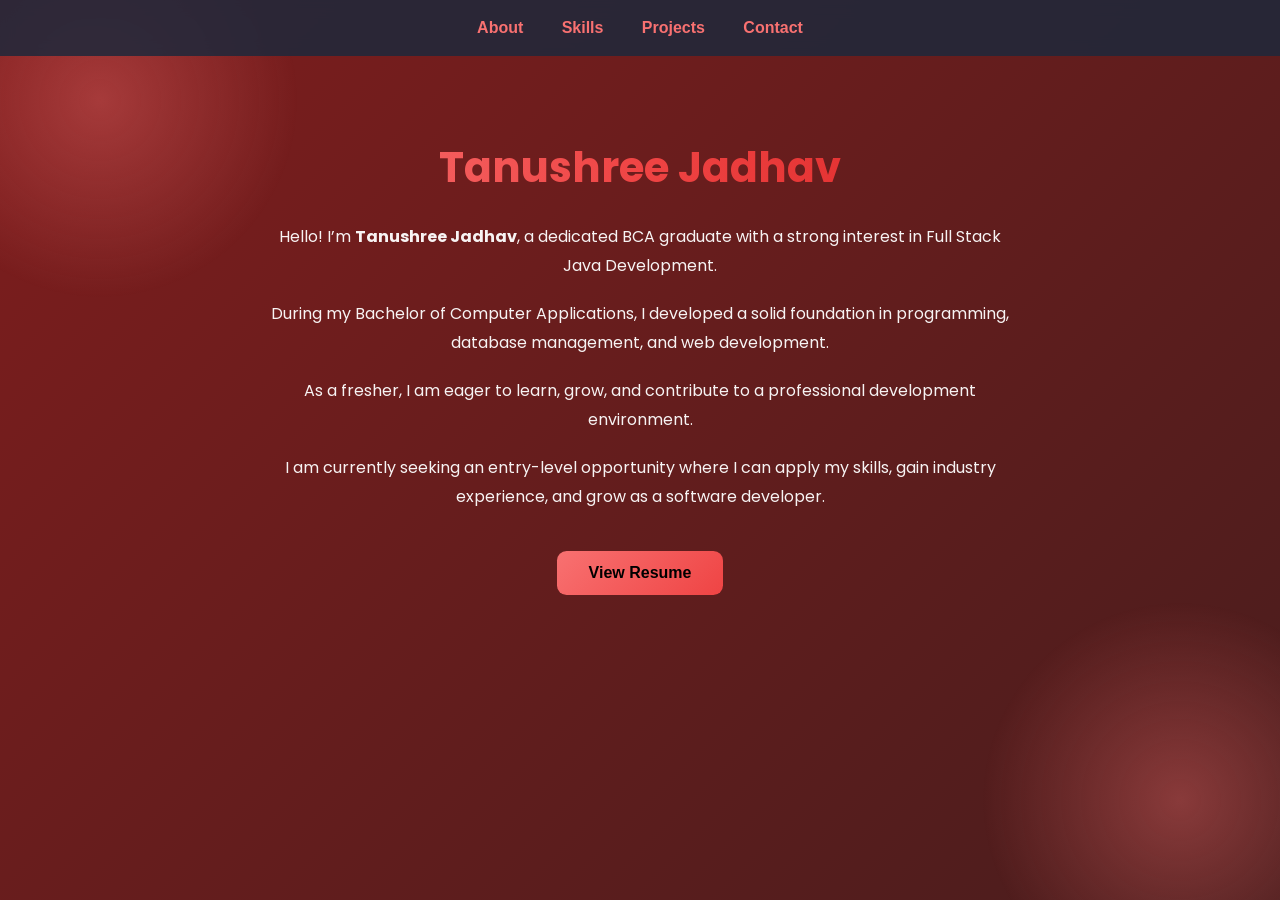
==== commit 68f02592: "Update index.html" ====
--- a/index.html
+++ b/index.html
@@ -31,11 +31,11 @@
     </p>
 
     <p>
-    During my Bachelor of Computer Applications, I developed a solid foundation in programming, database management, and web development. I have built academic projects using Java, JDBC, MySQL, HTML, and CSS, focusing on writing clean and efficient code.
+    During my Bachelor of Computer Applications, I developed a solid foundation in programming, database management, and web development.
     </p>
 
     <p>
-    As a fresher, I am eager to learn, grow, and contribute to a professional development environment. I am continuously enhancing my knowledge in AWS and DevOps to expand my technical capabilities.
+    As a fresher, I am eager to learn, grow, and contribute to a professional development environment. 
     </p>
 
     <p>
@@ -50,3 +50,4 @@
 </body>
 </html>
 
+
